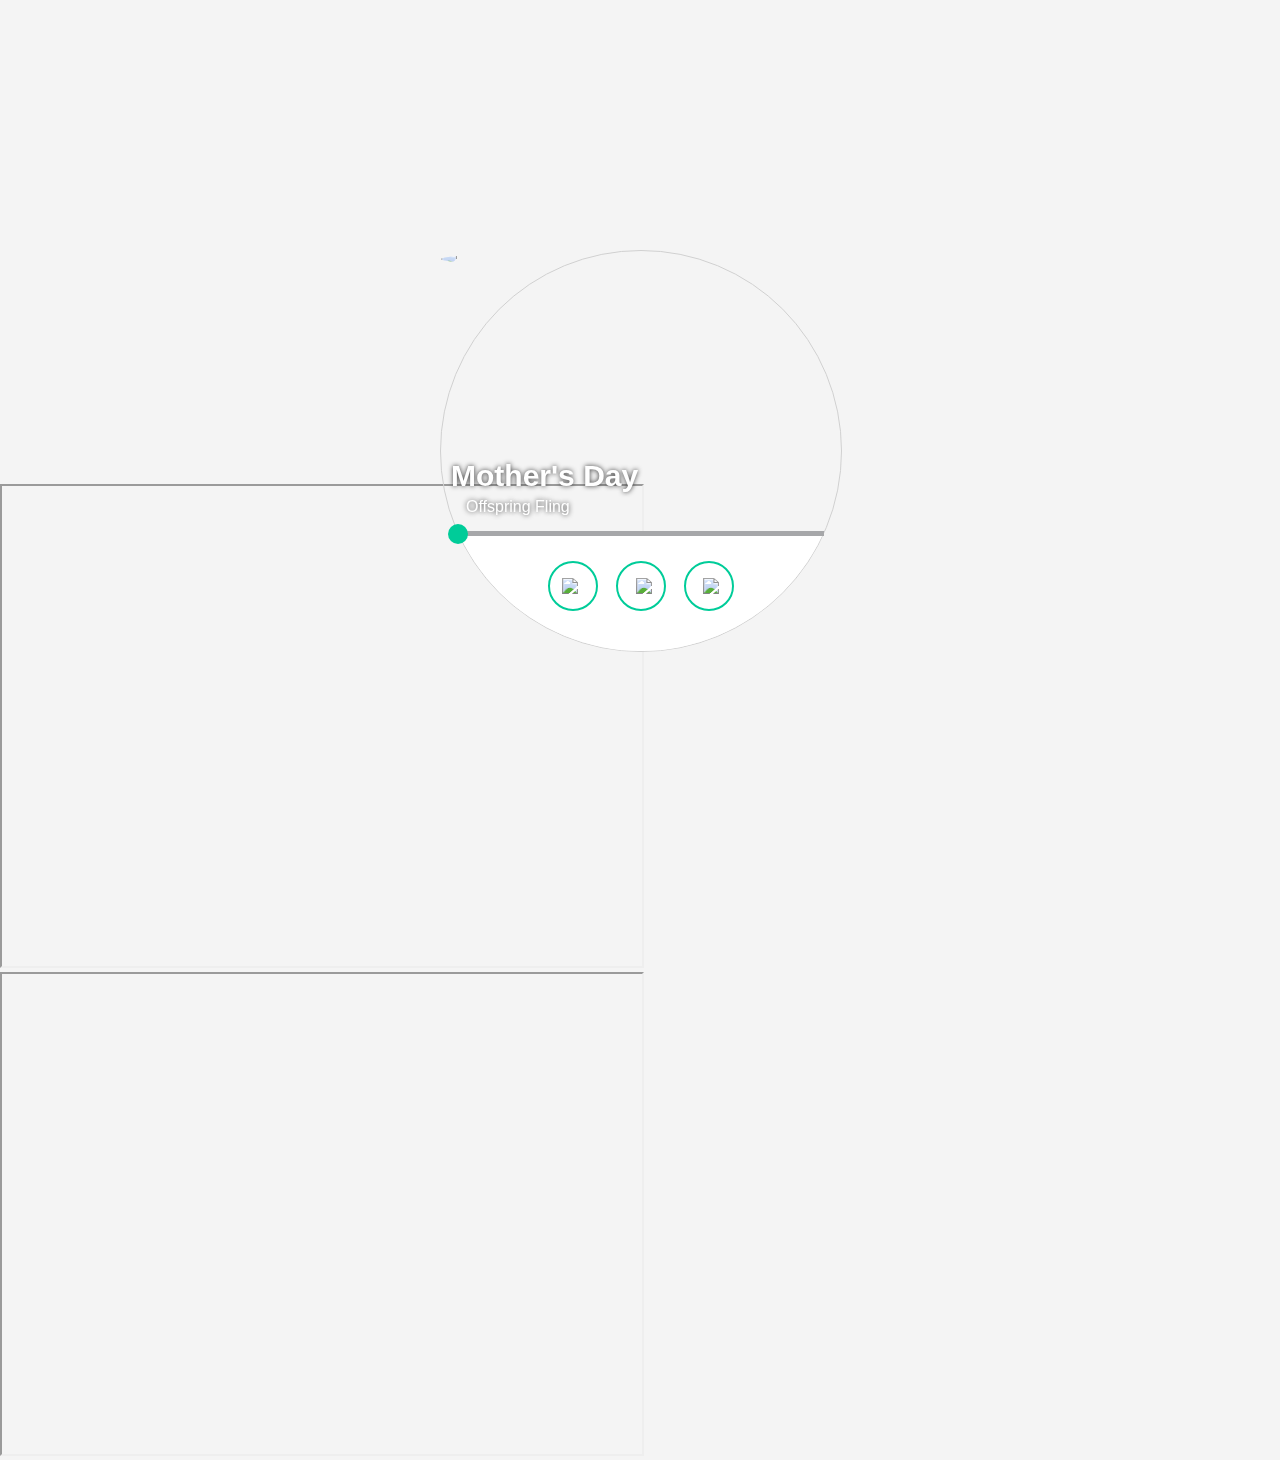
==== new_pag/index.html @ 2487e0f5 "nuevo estilo" ====
<!DOCTYPE html>
<html>
<head>
	<meta charset="utf-8">
	<meta http-equiv="X-UA-Compatible" content="IE=edge">
	<title></title>
	<link rel="stylesheet" href="css.css">
</head>
<body>
	<div id="player">
    <img src="" class="cover" id="art" />
    <div class="trackinfo">
        <p id="title"></p>
        <p id="artist"></p>
    </div>
    <div id="track">
        <div id="progress"></div>
        <div id="handler"></div>
    </div>
    <div class="container">
        <div class="info">
            <div class="cont">
                <button id="prev" class="nav">
                    <img src="http://abarcarodriguez.com/lab/prev.png" />
                </button>
                <button id="play" class="nav">
                    <img class="pad" src="http://abarcarodriguez.com/lab/play.png" />
                </button>
                <button id="next" class="nav">
                    <img src="http://abarcarodriguez.com/lab/next.png" />
                </button>
            </div>
        </div>
    </div>
</div>
<div id="pdf">
    <iframe src="https://www.linkedin.com/in/perla-stto/" width="640" height="480" frameborder="0"></iframe>
    <audio src="https://drive.google.com/file/d/1YHBmfH8yMW_2eGc6yANubB5N-bGhG3Io/view?usp=sharing" id="a" style="width: 400px;height: 400px;"></audio>
 <iframe src="https://drive.google.com/file/d/1YHBmfH8yMW_2eGc6yANubB5N-bGhG3Io/preview" width="640" height="480"></iframe>
 <iframe src="https://drive.google.com/file/d/1KITmcDiaYprBjcg6A-VNwa6LAAwQCSma/preview" width="640" height="480"></iframe>

 
</div>
<script>
    /*
    let get={

    }
    fetch('https://drive.google.com/file/d/1pFBFXx-dWE646cV9iMCMcjv5xbTkYWFI/view?usp=sharing')
    then(r=>{
        console.log('r',r);
        return r.text();
    })
    .then(d=>{
        //document.getElementById('if').src=d
    })
*/
</script>

<!-- <embed src="S.pdf" type="application/pdf" width="100%" height="600px" /> --><!-- funcioan -->
<script src="js.js"></script>
</body>
</html>


<!-- increible q algo tan viejo del año 2008 aun funcione 77
    https://linuxgx.blogspot.com/2016/08/insertar-pdf-de-googledrive-en-posts-de.html
-->
---- new_pag/css.css ----
* {
    margin: 0;
    padding: 0;
}
body {
    background-color: #F4F4F4;
    font-family:'Helvetica';
}
#player {
    width: 400px;
    height: 400px;
    position: absolute;
    top: 50%; left: 50%;
    margin-left: -200px;
    margin-top: -200px;
    border-radius: 50%;
    border: 1px solid #D0D0D0;
}
#player .cover {
    width: 400px;
    position: absolute;
    top: 0;
    left:0;
    border-radius: 50%;
}
#player .container {
    width: 100%;
    height: 100%;
    border-radius: 50%;
    position: absolute;
    top: 0;
    left: 0;
    overflow: hidden;
}
#player .info {
    position: absolute;
    bottom: 0;
    left: 0;
    width: 400px;
    height: 115px;
    background-color: #FFF;
}
#player .info .cont {
    text-align: center;
    padding-top: 25px;
}
#player .trackinfo {
    position: absolute;
    bottom: 135px;
    color: #FFF;
}
#player .trackinfo p {
    text-shadow: 0px 0px 5px #333;
}
#player .trackinfo #title {
    font-weight: bold;
    font-size: 30px;
    padding-left: 10px;
    margin-bottom: 5px;
}
#player .trackinfo #artist {
    padding-left: 25px;
}
#track {
    width: 366px;
    height: 5px;
    position: absolute;
    background-color: #A6A7A9;
    bottom: 115px;
    left: 17px;
    z-index: 10;
    cursor: pointer;
}
#progress {
    float: left;
    height: 5px;
    width: 0%;
    background: #00CC99;
    cursor: pointer;
}
#handler {
    position: absolute;
    width: 20px;
    height: 20px;
    background-color: #00CC99;
    top: 50%;
    left: 0%;
    margin-left: -10px;
    margin-top: -10px;
    border-radius: 50%;
    cursor: pointer;
    z-index: 5;
}
.nav {
    width: 50px;
    height: 50px;
    vertical-align: top;
    background-color: #FFF;
    border: 2px solid #00CC99;
    border-radius: 50%;
    outline: none;
    margin: 0 7px;
    cursor: pointer;
}
.nav:hover {
    background-color: #00CC99;
}
.nav img {
    height: 20px;
    vertical-align: middle;
}
.pad {
    padding-left: 5px;
}
#prev {
    padding-right: 5px;
}
#next {
    padding-left: 4px;
}
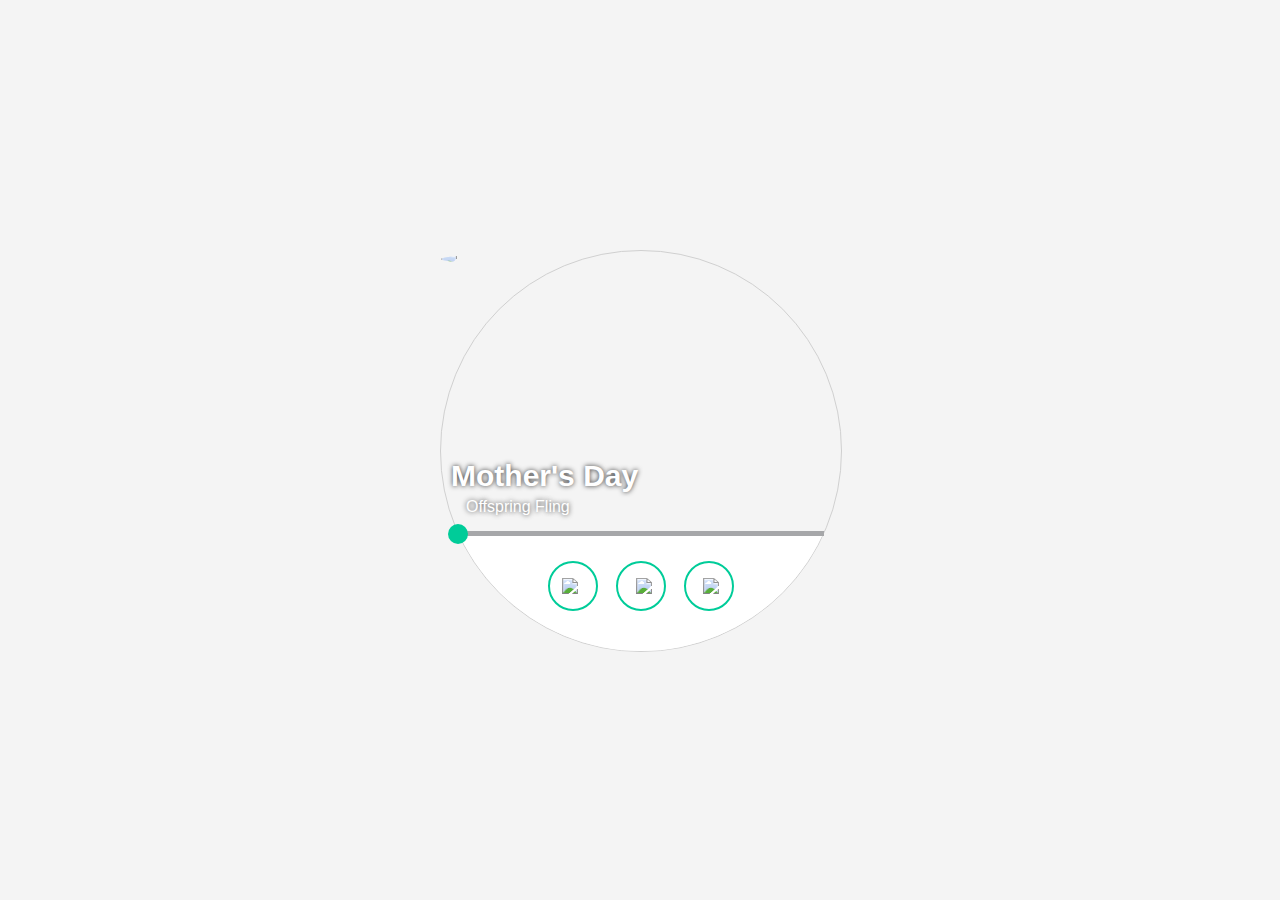
==== commit 3d5f6c51: "viendo player" ====
--- a/new_pag/index.html
+++ b/new_pag/index.html
@@ -3,6 +3,7 @@
 <head>
 	<meta charset="utf-8">
 	<meta http-equiv="X-UA-Compatible" content="IE=edge">
+    <meta name="viewport" content="width=device-width, initial-scale=1.0">
 	<title></title>
 	<link rel="stylesheet" href="css.css">
 </head>
@@ -33,29 +34,6 @@
         </div>
     </div>
 </div>
-<div id="pdf">
-    <iframe src="https://www.linkedin.com/in/perla-stto/" width="640" height="480" frameborder="0"></iframe>
-    <audio src="https://drive.google.com/file/d/1YHBmfH8yMW_2eGc6yANubB5N-bGhG3Io/view?usp=sharing" id="a" style="width: 400px;height: 400px;"></audio>
- <iframe src="https://drive.google.com/file/d/1YHBmfH8yMW_2eGc6yANubB5N-bGhG3Io/preview" width="640" height="480"></iframe>
- <iframe src="https://drive.google.com/file/d/1KITmcDiaYprBjcg6A-VNwa6LAAwQCSma/preview" width="640" height="480"></iframe>
-
- 
-</div>
-<script>
-    /*
-    let get={
-
-    }
-    fetch('https://drive.google.com/file/d/1pFBFXx-dWE646cV9iMCMcjv5xbTkYWFI/view?usp=sharing')
-    then(r=>{
-        console.log('r',r);
-        return r.text();
-    })
-    .then(d=>{
-        //document.getElementById('if').src=d
-    })
-*/
-</script>
 
 <!-- <embed src="S.pdf" type="application/pdf" width="100%" height="600px" /> --><!-- funcioan -->
 <script src="js.js"></script>
